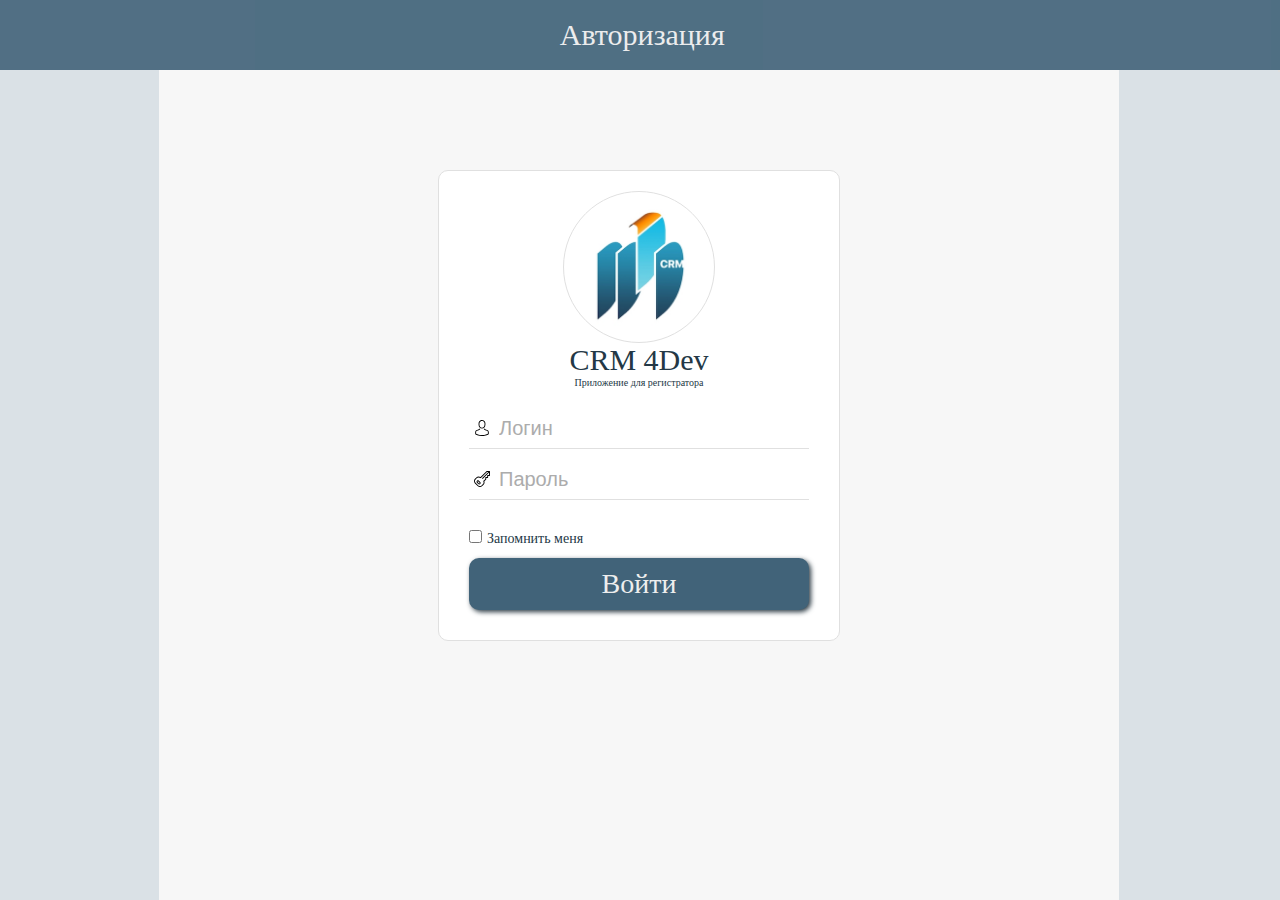
==== html/aut.html @ e52b11e8 "Add files via upload" ====
<!DOCTYPE html/>
<html>
    <head>
        <meta charset="utf-8">
        <link href="../css/styles.css" type="text/css" rel="stylesheet"/>
        <script src="../js/jQuery v3.3.1.js"></script>    
        <script src="../js/jQuery mobile min.js"></script> 
        <script src="../js/classes.js"></script>        
        <script src="../js/config.js"></script>    
        <script src="../js/aut.js"></script>    
        <meta name="viewport" content="width=device-width, initial-scale=1 user-scalable=no">    
        <link rel="manifest" href="../manifest.json">
        <link rel="apple-touch-icon" sizes="180x180" href="../image/apple-touch-icon.png">
        <link rel="icon" type="image/png" sizes="32x32" href="../image/favicon-32x32.png">
        <link rel="icon" type="image/png" sizes="16x16" href="../image/favicon-16x16.png">
        <link rel="shortcut icon" type="image/x-icon" href="../image/favicon.ico">  
        <title>CRM 4Dev приложение для регистратора</title>  
    </head>
    <body>        
        <header>
                <div class='caption'>
                    <div class='text-caption'>Авторизация</div>
                </div>
                <div class="menu">
                </div>
            </header>
    
            <div class="content">
                <div class="inner-content-aut">
                    <div class='form-Aut'>
                        <div class='content-form-Aut'>
                            <div class="image-logo"></div>
                            <div class='caption-aut'>
                                <div>CRM 4Dev</div> 
                                <div>Приложение для регистратора</div>
                            </div>
                            <div class = "input-aut">
                                <div class="image-user"></div>
                                <input type='text' id='login' placeholder="Логин"/>
                            </div>
                            <div class = "input-aut">
                                <div class="image-password"></div>
                                <input type='password'id='password' placeholder="Пароль"/>
                            </div>
                            <label><input type="checkbox" id="remember"/>Запомнить меня</label>
                            <div class="button" id='button-Aut'><div class="signature-button">Войти</div></div>
                        </div>
                    </div>                
                </div>
            </div>
    </body>
</html>
---- css/styles.css ----
:root{
    --color-menu: #416379;
    --color-doc: #fff;
    --color-font-black: #243846;
    --color-font-white: #EEEEEE;
    --color-shadow: #2d3c46;
    --color-border-white: #e0e0e0;
    --color-border-black: #727272;
    --color-content: #f7f7f7;
    --color-button: #416379;
    --color-body: #dae1e6;
    --color-add-list: #f0f0f0; 
    --color-caption-form:#e2e0e0;
    --color-image-select: #cadbe6;
    --color-image-select-active: #408fc4;
    --color-hover-doc: #e0eaf0;
    --height: 70px;
    --width: 960px;
}

*{
    margin: 0;
    padding: 0;
}

html, body { height: 100%; overflow: hidden; }

body{
    font-family: 'Segoe UI';
    color: var(--color-font-black);
    background: var(--color-body);
    font-size: 18px;
    overflow: hidden;
}

.menu-buttons, .list-add-doc-buttons, .caption-form, .menu-buttons-content{
    height: var(--height);
}

header{
    /*height: calc(var(--height) * 2);*/
    width: 100%;
    background: var(--color-menu);
    /*box-shadow: 2px 2px 5px var(--color-shadow);*/
    opacity: 0.9;
    min-width: 290px;
}

.content, .caption, .menu-buttons-content{
    width: var(--width);
    margin: 0 auto;
}
.menu-buttons-content{
    padding:0 2%;
    box-sizing: border-box;
}


.menu-lists, .caption{
    height: var(--height);
}

.caption{    
    text-align: center;
}

.menu-lists{    
    background: var(--color-menu);
    opacity: 0.9;
    width: 100%;
    margin: 0 auto;
}

.signature-button{   
    display: table-cell;
    vertical-align: middle; 
}

.content{
    height: calc(100% - var(--height)); 
    background: var(--color-content);
   /* box-shadow: 0 5px 5px var(--color-shadow);*/
    overflow: hidden;
    min-width: 290px;
}

/*
footer{
    position: fixed;
    bottom: 0px;
    height: var(--height);
    width: 100%;
}
*/

.button-menu-lists{
    height: 90%;
    display: table;
    float: left;
    width:32.9%;
    text-align: center;
    color: var(--color-font-white);
    cursor: pointer;
    border: 1px solid var(--color-border-white);
    word-wrap: break-word;
}

.button:hover, .button-menu-lists:hover {
    font-weight: bold;
}

.button-menu-lists-active{
    /*color: var(--color-font-black);*/
    color: #f85c19;
}

.button-menu-lists-active:hover{
    font-weight: normal;
}

.button{
    display: table;
    text-align: center;
    height: 90%;
    background: var(--color-button);
    border-radius: 10px;
    color: var(--color-font-white);
    margin-left: 5%;
    box-shadow: 2px 2px 5px var(--color-shadow);
    cursor: pointer;
}

.button-form, .add-doc{
    width: 90%;
}

.form-ok, .form-cancel, .add-doc-add, .add-doc-cancel{
    display: table;
    float: left;
    margin-left: 5%;
    width: 42.5%;
}

.doc{
    height: auto;
    width: calc(100% - 20px);
    background: var(--color-doc);
    margin: 10px;
    border-radius: 15px;
    box-sizing:border-box;
    border: 1px solid var(--color-border-white);
}

.doc:hover{
    background: var(--color-hover-doc);
}

.list-doc{
    height: 100%;
    overflow: auto;
}


.inner-content, .inner-content-aut{
    height: calc(100% - var(--height));
    min-height: 300px;
    width: 100%;
    margin: 0px;    
    overflow: auto;
}
.inner-content-aut{
    height: 100% ;
}

.form{
    padding: 20px;
    height: calc(100% - var(--height));
}

.container-list-add-doc{
    height: calc(100% - var(--height) * 2);
    width: 100%;
    background: var(--color-add-list);
    border: 1px solid var(--color-border-black);
    border-radius: 10px;
}

.list-add-doc{
    border: 5px;
    width: 100%;
    height: calc(100% - var(--height));
    overflow: auto;
}

.elem-form, .elem-doc{
    margin: 5px;
    display: inline-block;
}

input, select{
    box-sizing: border-box;
    padding: 6px 10px;
    border: 1px solid var(--color-border-white);
    border-radius: 5px;
    background: #fff;
    height: auto;
    min-width: 100px;
}
input:focus{
    outline: none;
}

.caption-doc{
    display: inline-block;
    max-width: calc(100% - 120px);
    font-size: 20px;
    padding: 20px 40px 0 40px;
}

.elem-doc{
    border-bottom: 1px solid var(--color-border-black);
    max-width: 80%;
    word-wrap: break-word;
}

.signature{
    font-size: 16px;
}

.info-doc{
    padding: 0px 10px 20px 10px;
}

.button-doc-more-info{
    display: table;    
    background: var(--color-button);
    color: var(--color-font-white);
    padding: 2px;
    border-radius: 10px;
    height: calc(var(--height) / 2);
    width: 50px;
    float: right;
    text-align: center;
    font-size: 14px;
    box-sizing: border-box;
    margin-top: 10px;
    cursor: pointer;
}

.caption-form-text{    
    padding: 0 0 10px 0;
    margin: 0 10px;
    font-size: 30px;
    border-bottom: 1px solid var(--color-border-black);
}
.image-next-right, .image-next-left, .image-next-left-white, .image-next-right-white {
    width:16px;
    height:16px;
    max-width: 256px;
    max-height: 256px;
    background-image: url([data-uri])
    ;    
    cursor: pointer;
}
.image-next-left-white, .image-next-right-white{
    display: none;
    background-image: url([data-uri])
;
}
.image-next-left, .image-next-left-white{  
    float: left;
    transform: scale(-1, 1);
    margin-left: 10px;
}
.image-next-right, .image-next-right-white{  
    float: right;
    margin-right: 10px;
}
.image-logo{
    height: 150px;
    width: 150px;
    margin:0px auto;
    background: url('../image/logo.jpg')
    no-repeat center center;
    background-size: 100px;
    border: 1px solid var(--color-border-white);
    border-radius: 100px;
}
.image-user{
    display: inline-block;
    vertical-align: middle;
    width:16px;
    height: 16px;
    max-width: 256px;
    max-height: 256px;
    background-image: url([data-uri])
    ;
}
.image-password {
    display: inline-block;
    vertical-align: middle;
    width:16px;
    height: 16px;
    max-width: 256px;
    max-height: 256px;
    background-image: url([data-uri])
    ;
}
.caption-aut{
    height: auto;
    width: 150px;
    margin: auto;
    margin-bottom: 20px;
}
.caption-aut div:nth-child(1){
    text-align: center;
    font-size: 30px;
}
.caption-aut div:nth-child(2){
    text-align: center;
    font-size: 10px;
}
.input-aut{
    margin: 10px;
    height: 40px;
    border-bottom: 1px solid var(--color-border-white);
}
.input-aut input{
    display: inline;
    vertical-align: middle;
    padding: 0px;
    font-size: 20px;
    border: 0px;
    padding: 5px;
}
.input-aut::before{
    display: inline-block;
    height: 100%;
    vertical-align: middle;
    content: "";
}
#button-Aut {
   display: block; 
   max-width: 340px;
   margin: 10px auto;
   box-sizing: border-box;
   text-align: center;
}
#button-Aut .signature-button{
    display: inline;
    text-align: center;
    font-size: 28px;
}
#docs{
    width:16px;
    height:16px;
    float: right;
}
#events{
    width:16px;
    height:16px;
    float: left;
}
.image-cancel {
    display: inline-block;
    vertical-align: top;
    margin-top: 20px;
    width:16px;
    height:16px;
    max-width: 256px;
    max-height: 256px;
    background-image: url([data-uri]);
    cursor: pointer;
}

.image-select {
    background: url([data-uri])
    no-repeat center center
    var(--color-image-select);
    padding: 2px;
    border-radius: 16px;	
    background-position: center center;
    float: right;
    vertical-align: top;
    margin-top: 20px;
    margin-right: 20px;
    width:16px;
    height:16px;
    max-width: 256px;
    max-height: 256px;
    margin-top: 20px;
    cursor: pointer;
}

.image-select-active{
    background-color: var(--color-image-select-active);
}


.button-menu{
    display: inline-block;
    vertical-align: middle;  
    height: 100%; 
    width: 18%; 
    padding-right: 25px;
    box-sizing: border-box;
    cursor: pointer;
    z-index:10;
}

.image-menu {
    width:100%;
    height:100%;
    max-width: 256px;
    max-height: 256px;
    background: url([data-uri])
    no-repeat right center;
    background-size: 25px;
}


.caption::before {
    display: inline-block;
    height: 100%;
    vertical-align: middle;
    content: "";
}

.text-caption{
    display: inline-block;
    vertical-align: middle;
    color: var(--color-font-white);
    font-size: 30px;
    width: 60%;
    box-sizing: border-box;
}

.form-Aut{
    background: var(--color-doc);
    border: 1px solid var(--color-border-white);
    border-radius: 10px;
    width: 400px;
    margin: 100px auto 0 auto;
    overflow: hidden;
    display: table;
    vertical-align: middle;
}

.content-form-Aut{ 
    vertical-align: middle;
    display: table-cell; 
    padding: 20px;
}

.content-form-Aut label{
    display: block;
    margin: 0 auto;
    max-width: 340px;
}

.form-Aut .text-caption{
    display: table-cell;
    font-size: 24px; 
    text-align: left;
    padding-left: 20px;
}

.signature-form-Aut{
    background: var(--color-menu);
    display: table;
    opacity: 0.9;
    height: 50px;
    width: 100%;
}

::-webkit-input-placeholder {color:#acacac;}

input[type='checkBox']{
    display: initial;
    height: auto;
    margin: 20px 5px 5px 0px;
    min-width: auto;
}

label{
    color: var(--color-font-black);
    font-size: 14px;
}

.form-Aut .button{
    height: auto;
    width: auto;
    padding: 10px 30px;
    margin-bottom: 20px;
}

.container-menu{
    position: fixed;
    margin: var(--height) auto;
    left:0;
    right:0;
    top:0;
    bottom: 0;
    width: var(--width);
}

.menu{
    float:right;
    border: 1px solid var(--color-border-white);
}
.menu-item, .menu-item-active{
    width: 100%;
    box-sizing: border-box;
    padding: 8px 10px;
    color: var(--color-font-black);
    background: var(--color-doc);
    border-bottom: 1px solid var(--color-border-white);
}
.menu-item{
    cursor: pointer;
}
.menu-item-active{
    cursor: default;
}
.menu-item:hover{
    background: var(--color-hover-doc);
}
.menu-item-active{
    color: var(--color-font-white);
    background: var(--color-image-select-active);
}

/*#region Календарь*/

table{
    table-layout: auto;
}

#calendar, #container-day {
    width: 80%;
    font-size: 20px;
    margin: auto;
}
#calendar{
    text-align: center;
}
#calendar thead tr:last-child {
    color: var(--color-font-black);
}
#calendar thead tr:nth-child(1){
    color: var(--color-font-black);
    height: 100px;
    max-width: 100%;;
}
#calendar thead tr:nth-child(1) td:nth-child(1):hover, #calendar thead tr:nth-child(1) td:nth-child(3):hover {
    cursor: pointer;
}
#calendar thead tr:nth-child(3) td{
    cursor: pointer;
}
#calendar tbody td {
    position: relative;
    color: var(--color-font-black);
    border: 1px solid var(--color-border-white);
    width: 14.24%;
    height: auto;
}
#calendar tbody td::before{
    content: "";
    display: block;
    padding-top: 100%;
}
#calendar tbody td .day{  
    position: absolute;
    top: 0;
    left: 0;
    bottom: 0;
    right: 0;
    cursor: pointer;
}
.day:hover{
    background: var(--color-hover-doc);
    color: var(--color-font-black);
}
#calendar tbody td:nth-child(n+6), #calendar .holiday {
    color: rgb(231, 140, 92);
}
#calendar tbody td.today {
    background: var(--color-image-select-active);
    color: #fff;
}
b{
    font-size: 40px;
}
.calendar-doc{    
    position: absolute;
    bottom: 0;
    right: 0;
    padding: 5px;
}
.notice{
    display: block;
    position: fixed;
    top: 0;
    right: 0;
    bottom: 0;
    left: 0;
    z-index: 99999;
    width: 500px;
    height: 200px;
    margin: auto;
    background: var(--color-content);
    border: 1px solid var(--color-border-black);
    border-radius: 10px;
    overflow: hidden;
}
.info-notice{
    height: calc(100% - 50px);
    overflow: auto;
}
.elem-notice{
    margin: 5px;
    margin: 10px;
    border-bottom: 1px solid var(--color-border-white);
}
#container-day{
    height: calc(100% - 160px);
    overflow: hidden;
}
#container-day-caption{
    text-align: center;
    padding: 5px 20px;
    background: var(--color-image-select);
}
#container-day-content{
    background: var(--color-add-list);
    height: calc(100% - var(--height));
    overflow: auto;

}
.event-day{
    width:98%;
    height:auto;
    margin: 10px auto;
    border-bottom: 1px solid var(--color-border-white);
    background: var(--color-doc);
    cursor: pointer;
}
.event-day-caption{
    margin: 0 10px; 
    font-size: 14px;
}
.event-day-text{
    display: inline-block;
    margin: 0px 20px 10px 20px;
}
tr .select{
    background: var(--color-image-select);
}
#button-add-event{
    background: var(--color-button);
    color: var(--color-font-white);
    border-radius: var(--height);
    height: calc(var(--height) / 1.5);
    width: calc(var(--height) / 1.5);
    float: right;
    text-align: center;
    font-size: 30px;
    box-sizing: border-box;
    margin-right: 50px;
    margin-top: 15px;
    cursor: pointer;
}
.free{
    background: #bcdaeb;
}
.busy{
    background: #ebbcbc;
}
/*#endregion Календарь*/

/*#region Анимация загрузки*/
.windows8 {
	position: relative;
	width: 34px;
	height:34px;
    margin:auto;
    margin-top: 30px;
}

.windows8 .wBall {
	position: absolute;
	width: 32px;
	height: 32px;
	opacity: 0;
	transform: rotate(225deg);
		-o-transform: rotate(225deg);
		-ms-transform: rotate(225deg);
		-webkit-transform: rotate(225deg);
		-moz-transform: rotate(225deg);
	animation: orbit 3.9325s infinite;
		-o-animation: orbit 3.9325s infinite;
		-ms-animation: orbit 3.9325s infinite;
		-webkit-animation: orbit 3.9325s infinite;
		-moz-animation: orbit 3.9325s infinite;
}

.windows8 .wBall .wInnerBall{
	position: absolute;
	width: 4px;
	height: 4px;
	background: rgba(65,99,127,0.98);
	left:0px;
	top:0px;
	border-radius: 4px;
}

.windows8 #wBall_1 {
	animation-delay: 0.856s;
		-o-animation-delay: 0.856s;
		-ms-animation-delay: 0.856s;
		-webkit-animation-delay: 0.856s;
		-moz-animation-delay: 0.856s;
}

.windows8 #wBall_2 {
	animation-delay: 0.173s;
		-o-animation-delay: 0.173s;
		-ms-animation-delay: 0.173s;
		-webkit-animation-delay: 0.173s;
		-moz-animation-delay: 0.173s;
}

.windows8 #wBall_3 {
	animation-delay: 0.3465s;
		-o-animation-delay: 0.3465s;
		-ms-animation-delay: 0.3465s;
		-webkit-animation-delay: 0.3465s;
		-moz-animation-delay: 0.3465s;
}

.windows8 #wBall_4 {
	animation-delay: 0.5095s;
		-o-animation-delay: 0.5095s;
		-ms-animation-delay: 0.5095s;
		-webkit-animation-delay: 0.5095s;
		-moz-animation-delay: 0.5095s;
}

.windows8 #wBall_5 {
	animation-delay: 0.693s;
		-o-animation-delay: 0.693s;
		-ms-animation-delay: 0.693s;
		-webkit-animation-delay: 0.693s;
		-moz-animation-delay: 0.693s;
}



@keyframes orbit {
	0% {
		opacity: 1;
		z-index:99;
		transform: rotate(180deg);
		animation-timing-function: ease-out;
	}

	7% {
		opacity: 1;
		transform: rotate(300deg);
		animation-timing-function: linear;
		origin:0%;
	}

	30% {
		opacity: 1;
		transform:rotate(410deg);
		animation-timing-function: ease-in-out;
		origin:7%;
	}

	39% {
		opacity: 1;
		transform: rotate(645deg);
		animation-timing-function: linear;
		origin:30%;
	}

	70% {
		opacity: 1;
		transform: rotate(770deg);
		animation-timing-function: ease-out;
		origin:39%;
	}

	75% {
		opacity: 1;
		transform: rotate(900deg);
		animation-timing-function: ease-out;
		origin:70%;
	}

	76% {
	opacity: 0;
		transform:rotate(900deg);
	}

	100% {
	opacity: 0;
		transform: rotate(900deg);
	}
}

@-o-keyframes orbit {
	0% {
		opacity: 1;
		z-index:99;
		-o-transform: rotate(180deg);
		-o-animation-timing-function: ease-out;
	}

	7% {
		opacity: 1;
		-o-transform: rotate(300deg);
		-o-animation-timing-function: linear;
		-o-origin:0%;
	}

	30% {
		opacity: 1;
		-o-transform:rotate(410deg);
		-o-animation-timing-function: ease-in-out;
		-o-origin:7%;
	}

	39% {
		opacity: 1;
		-o-transform: rotate(645deg);
		-o-animation-timing-function: linear;
		-o-origin:30%;
	}

	70% {
		opacity: 1;
		-o-transform: rotate(770deg);
		-o-animation-timing-function: ease-out;
		-o-origin:39%;
	}

	75% {
		opacity: 1;
		-o-transform: rotate(900deg);
		-o-animation-timing-function: ease-out;
		-o-origin:70%;
	}

	76% {
	opacity: 0;
		-o-transform:rotate(900deg);
	}

	100% {
	opacity: 0;
		-o-transform: rotate(900deg);
	}
}

@-ms-keyframes orbit {
	0% {
		opacity: 1;
		z-index:99;
		-ms-transform: rotate(180deg);
		-ms-animation-timing-function: ease-out;
	}

	7% {
		opacity: 1;
		-ms-transform: rotate(300deg);
		-ms-animation-timing-function: linear;
		-ms-origin:0%;
	}

	30% {
		opacity: 1;
		-ms-transform:rotate(410deg);
		-ms-animation-timing-function: ease-in-out;
		-ms-origin:7%;
	}

	39% {
		opacity: 1;
		-ms-transform: rotate(645deg);
		-ms-animation-timing-function: linear;
		-ms-origin:30%;
	}

	70% {
		opacity: 1;
		-ms-transform: rotate(770deg);
		-ms-animation-timing-function: ease-out;
		-ms-origin:39%;
	}

	75% {
		opacity: 1;
		-ms-transform: rotate(900deg);
		-ms-animation-timing-function: ease-out;
		-ms-origin:70%;
	}

	76% {
	opacity: 0;
		-ms-transform:rotate(900deg);
	}

	100% {
	opacity: 0;
		-ms-transform: rotate(900deg);
	}
}

@-webkit-keyframes orbit {
	0% {
		opacity: 1;
		z-index:99;
		-webkit-transform: rotate(180deg);
		-webkit-animation-timing-function: ease-out;
	}

	7% {
		opacity: 1;
		-webkit-transform: rotate(300deg);
		-webkit-animation-timing-function: linear;
		-webkit-origin:0%;
	}

	30% {
		opacity: 1;
		-webkit-transform:rotate(410deg);
		-webkit-animation-timing-function: ease-in-out;
		-webkit-origin:7%;
	}

	39% {
		opacity: 1;
		-webkit-transform: rotate(645deg);
		-webkit-animation-timing-function: linear;
		-webkit-origin:30%;
	}

	70% {
		opacity: 1;
		-webkit-transform: rotate(770deg);
		-webkit-animation-timing-function: ease-out;
		-webkit-origin:39%;
	}

	75% {
		opacity: 1;
		-webkit-transform: rotate(900deg);
		-webkit-animation-timing-function: ease-out;
		-webkit-origin:70%;
	}

	76% {
	opacity: 0;
		-webkit-transform:rotate(900deg);
	}

	100% {
	opacity: 0;
		-webkit-transform: rotate(900deg);
	}
}

@-moz-keyframes orbit {
	0% {
		opacity: 1;
		z-index:99;
		-moz-transform: rotate(180deg);
		-moz-animation-timing-function: ease-out;
	}

	7% {
		opacity: 1;
		-moz-transform: rotate(300deg);
		-moz-animation-timing-function: linear;
		-moz-origin:0%;
	}

	30% {
		opacity: 1;
		-moz-transform:rotate(410deg);
		-moz-animation-timing-function: ease-in-out;
		-moz-origin:7%;
	}

	39% {
		opacity: 1;
		-moz-transform: rotate(645deg);
		-moz-animation-timing-function: linear;
		-moz-origin:30%;
	}

	70% {
		opacity: 1;
		-moz-transform: rotate(770deg);
		-moz-animation-timing-function: ease-out;
		-moz-origin:39%;
	}

	75% {
		opacity: 1;
		-moz-transform: rotate(900deg);
		-moz-animation-timing-function: ease-out;
		-moz-origin:70%;
	}

	76% {
	opacity: 0;
		-moz-transform:rotate(900deg);
	}

	100% {
	opacity: 0;
		-moz-transform: rotate(900deg);
	}
}
/*#endregion Анимация загрузки*/

@media screen and (max-width: 991px) {
    :root{
        --height: 60px;
        --width: 100%;
    }
    body{
        font-size: 16px;
    }/*
    .menu-lists, .content, .caption{
        width: 100%;
        margin: 0px;
    }*/
    .content{
        border: 0px;
        box-shadow: none;
    }
    .caption-doc{
        font-size: 18px;
    }  
    .form-Aut{
        width: 100%;
        height: 100%;
        margin:0px;
        border-radius: 0px;
    }
    .form-Aut .input-aut{
        max-width: 300px;
        margin: 10px auto;
    }  
}

@media screen and (max-width: 480px) {
    :root{
        --height: 35px;
        --width: 100%;
    }
    body{
        font-size: 14px;
    }/*
    .menu-lists, .content, .caption{
        width: 100%;
        margin: 0px;
    }*/
    .content{
        border: 0px;
        box-shadow: none;
    }
    .menu-lists{
        width:100%;
    }
    .button-menu-lists{
        width:100%;
        border:0px;
    }
    .pol,.zareg{
        display: none;
    }
    .doc{
        height: auto;
        width: calc(100% - 10px);
        margin: 5px;
    }
    .caption-doc{
        font-size: 12px;
    }
    .signature, .elem-doc-value{
        font-size: 10px;
    }
    .elem-doc {
        margin: 5px;
    }
    .caption-form-text{
        font-size: 14px;
    }
    input, select{
        height: auto;
        font-size: 8px;
        padding: 3px 5px;
    }
    .form{
        padding:10px;
    }
    .button-menu-lists-active{
        background: var(--color-menu);
        color: var(--color-font-white);
    }
    .text-caption{
        font-size: 20px;
        padding-left: 10px;  
    }
    .form-Aut .text-caption{
        font-size: 18px;
    }
    .form-Aut{
        width: 100%;
        height: 100%;
        margin:0px;
        border-radius: 0px;
    }
    .form-Aut input{
        height: auto;
        font-size: 12px;
    }
    label{
        font-size: 12px;
    }
    .button-menu{
        padding-right: 10px;
        width:50px;
    }
    .image-menu{
        background-size:16px;
    }

    /*#region Календарь*/

    #calendar thead tr:nth-child(1){
        height: 30px;
    }
    #calendar, #container-day {
        width: 100%;
        font-size: 14px;
    }
    .notice{
        width:90%;
    }
    #container-day {
        height: calc(100% - 80px);
    }
    
    #button-add-event{
        margin-top:5px;
        margin-right: 20px;
        font-size: 16px;
    }
    
    .event-day-caption{
        font-size: 10px;
    }
    .event-day-text{
        font-size: 14px;
    }
    /*#endregion Календарь*/
    .image-next-left-white, .image-next-right-white{
        display: block;
    }
}
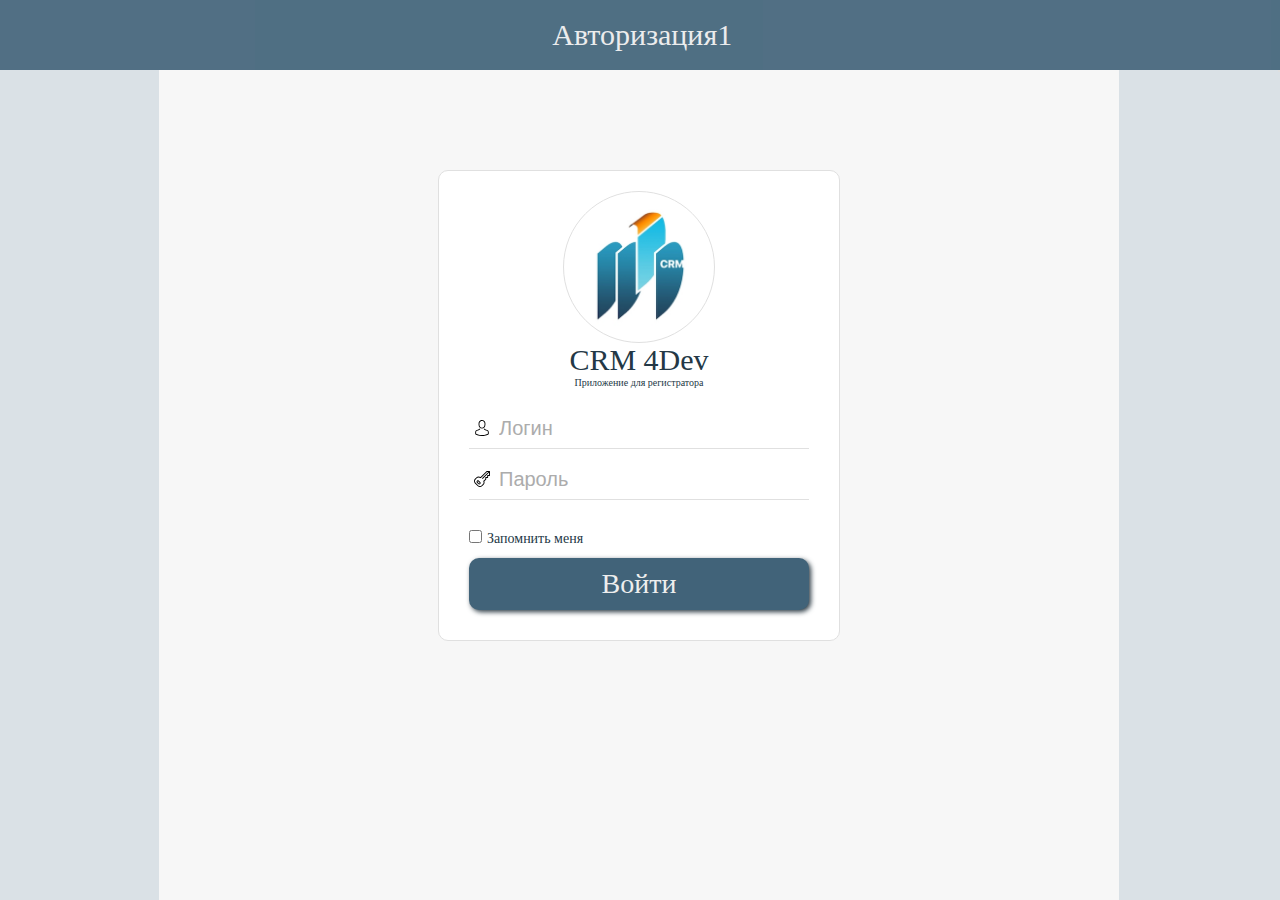
==== commit 06aa1ae8: "Update aut.html" ====
--- a/html/aut.html
+++ b/html/aut.html
@@ -19,7 +19,7 @@
     <body>        
         <header>
                 <div class='caption'>
-                    <div class='text-caption'>Авторизация</div>
+                    <div class='text-caption'>Авторизация1</div>
                 </div>
                 <div class="menu">
                 </div>
@@ -49,4 +49,4 @@
                 </div>
             </div>
     </body>
-</html>+</html>
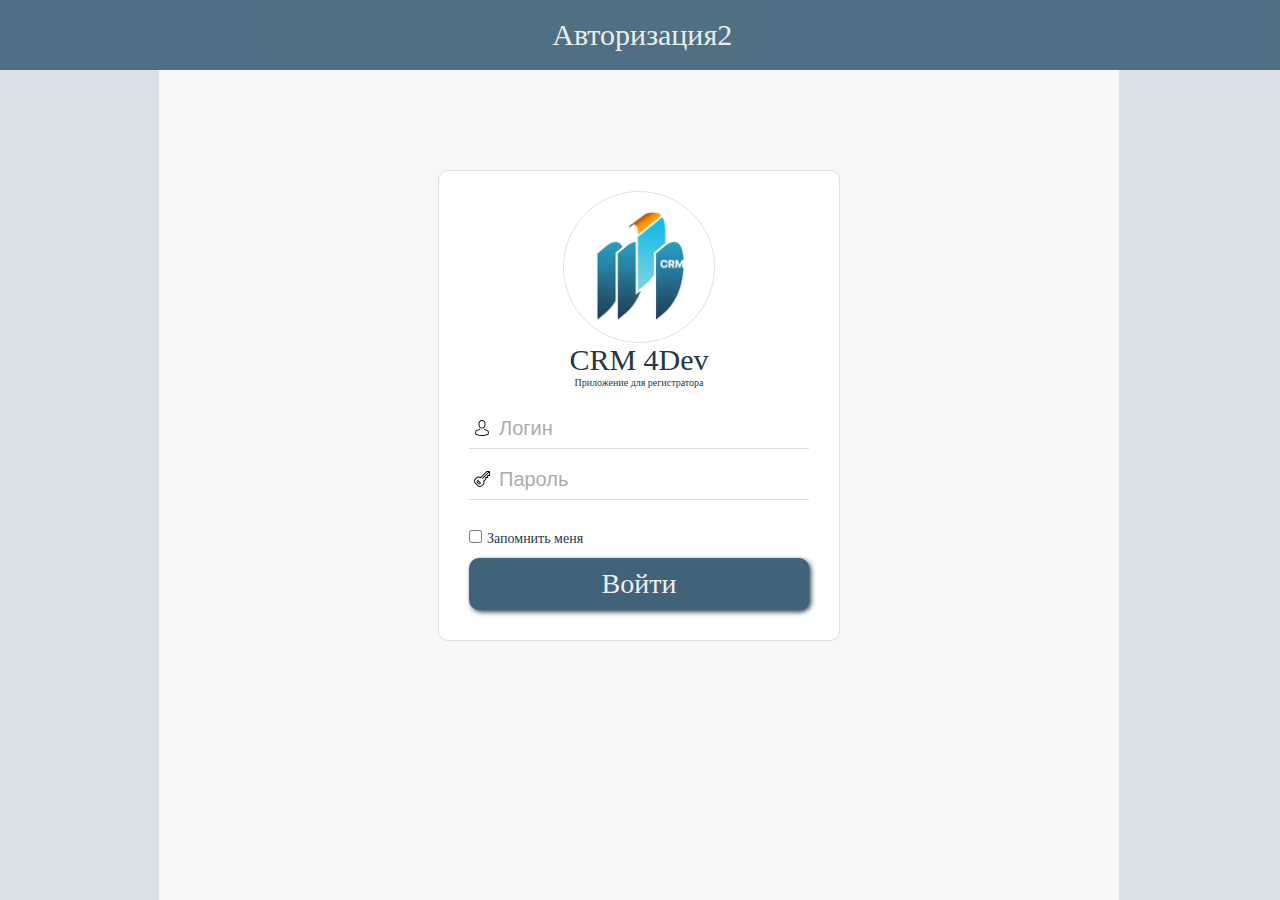
==== commit 4acfb846: "Update aut.html" ====
--- a/html/aut.html
+++ b/html/aut.html
@@ -19,7 +19,7 @@
     <body>        
         <header>
                 <div class='caption'>
-                    <div class='text-caption'>Авторизация1</div>
+                    <div class='text-caption'>Авторизация2</div>
                 </div>
                 <div class="menu">
                 </div>
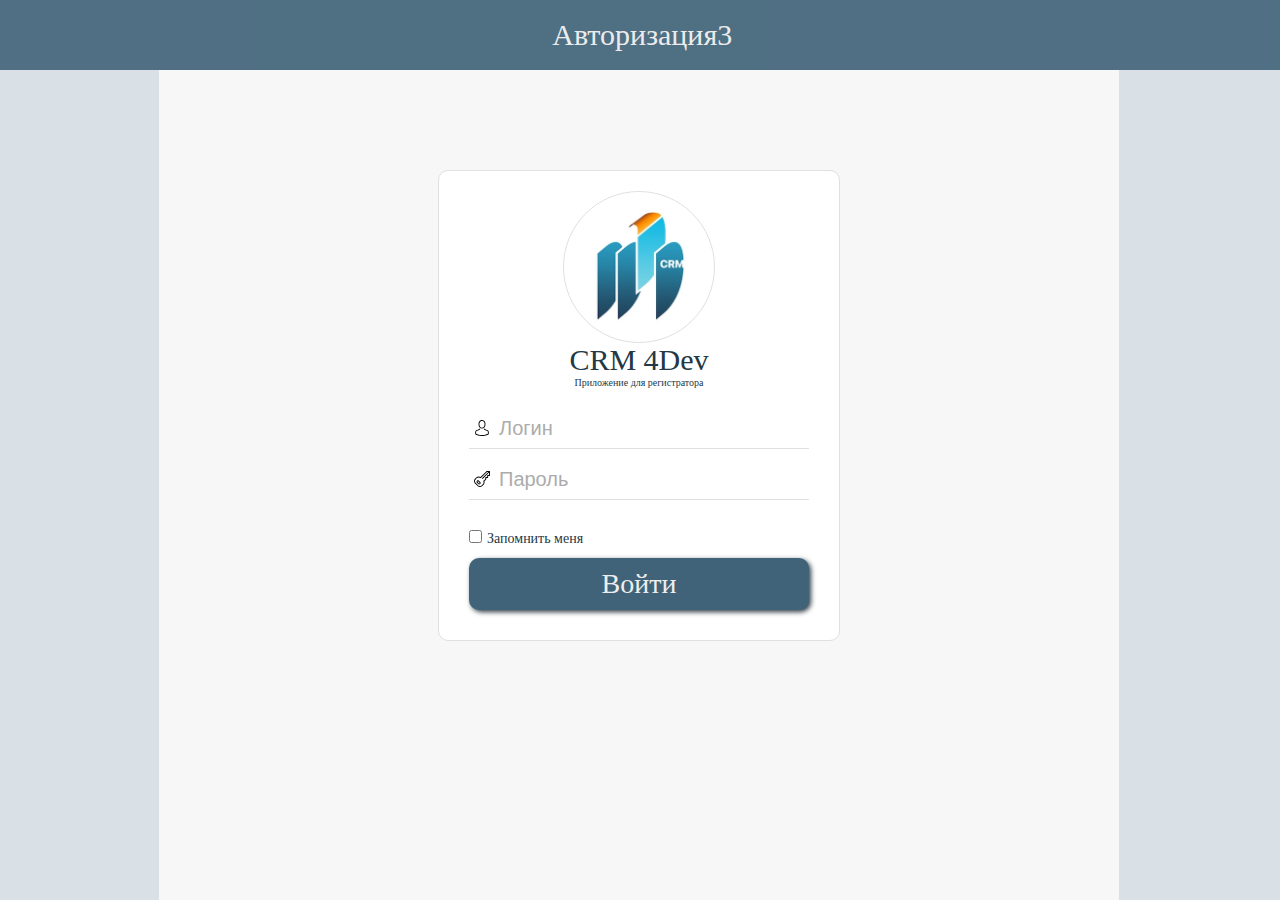
==== commit 20adb8cd: "Update aut.html" ====
--- a/html/aut.html
+++ b/html/aut.html
@@ -19,7 +19,7 @@
     <body>        
         <header>
                 <div class='caption'>
-                    <div class='text-caption'>Авторизация2</div>
+                    <div class='text-caption'>Авторизация3</div>
                 </div>
                 <div class="menu">
                 </div>
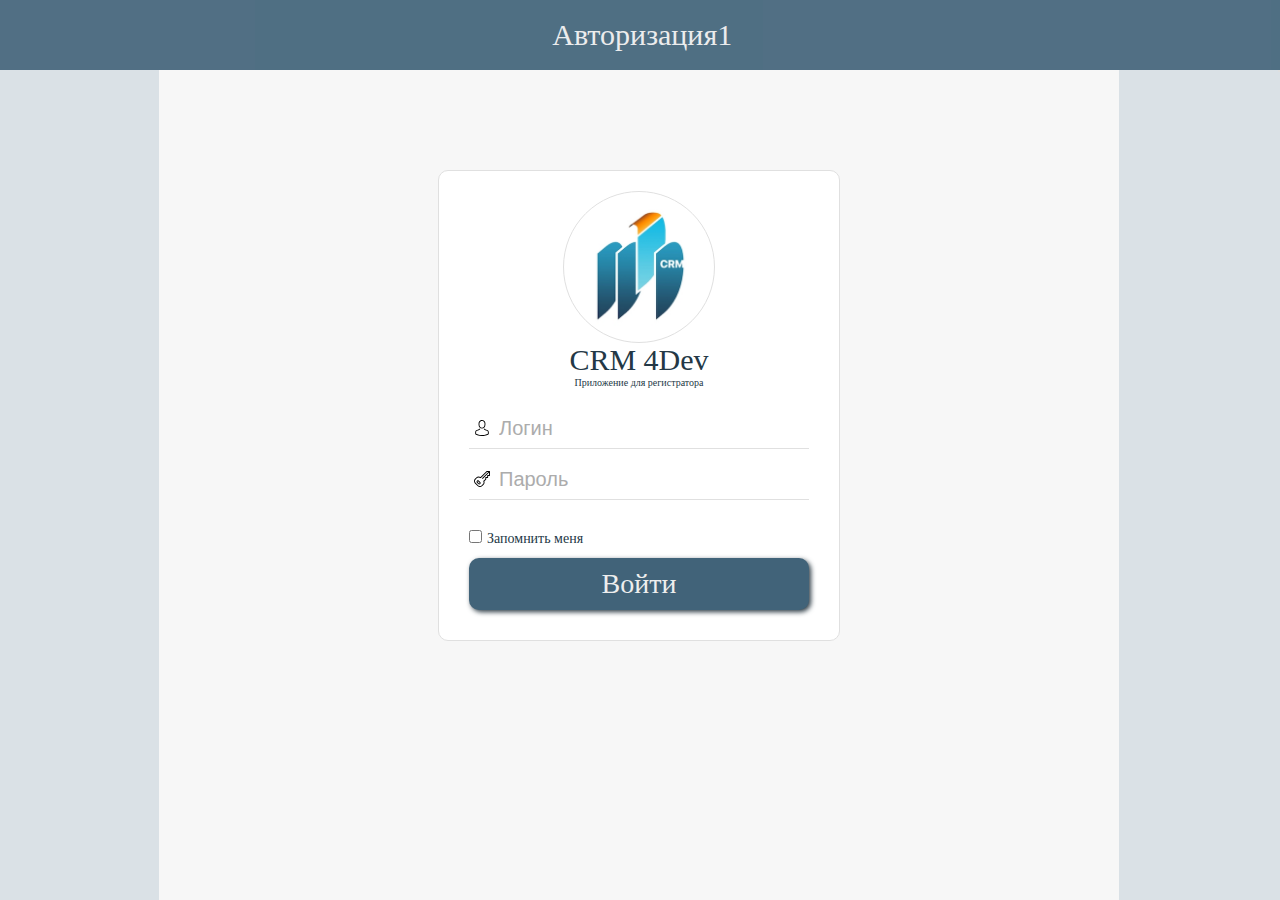
==== commit 012b92a3: "Update aut.html" ====
--- a/html/aut.html
+++ b/html/aut.html
@@ -19,7 +19,7 @@
     <body>        
         <header>
                 <div class='caption'>
-                    <div class='text-caption'>Авторизация3</div>
+                    <div class='text-caption'>Авторизация1</div>
                 </div>
                 <div class="menu">
                 </div>
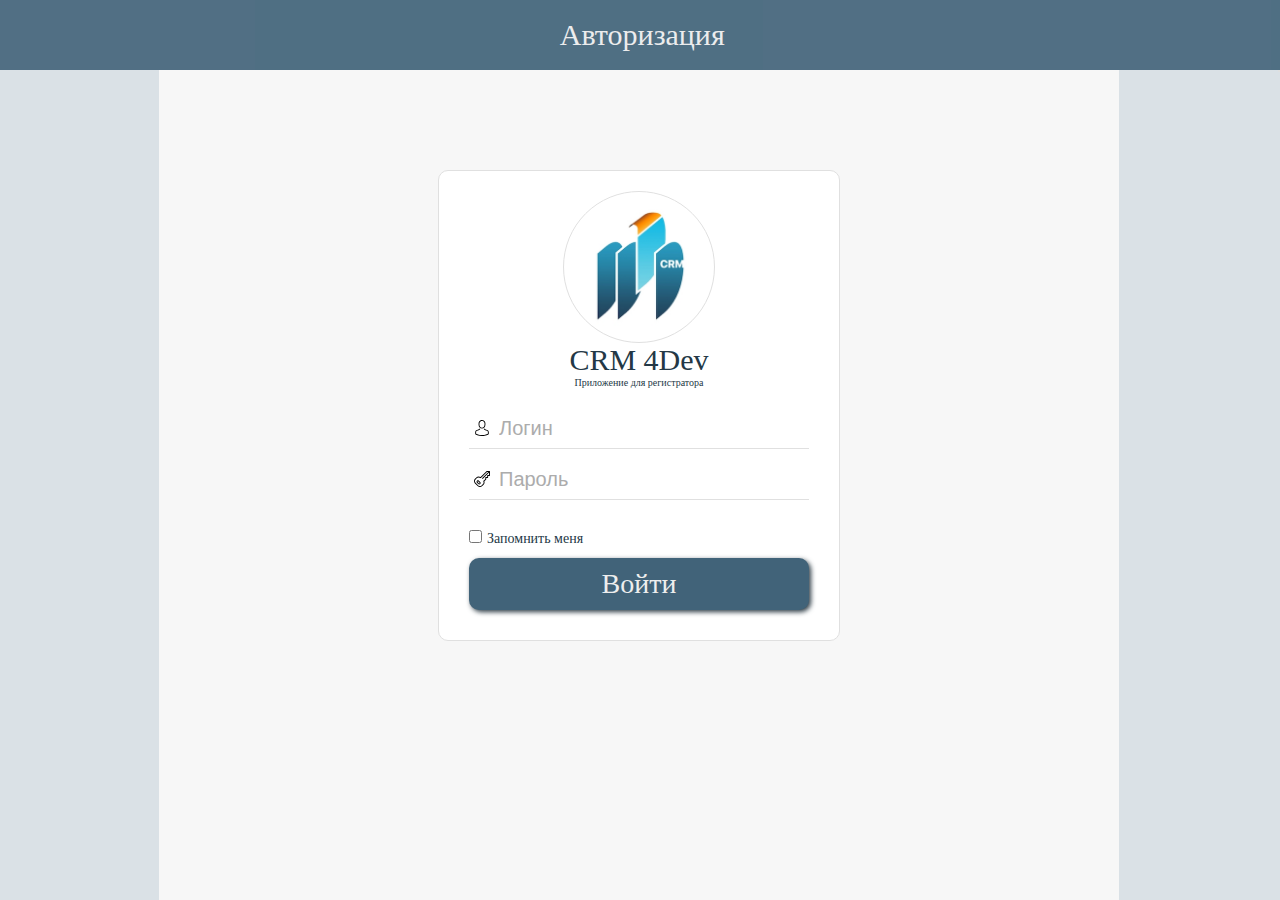
==== commit 6c42ed3b: "Add files via upload" ====
--- a/html/aut.html
+++ b/html/aut.html
@@ -19,7 +19,7 @@
     <body>        
         <header>
                 <div class='caption'>
-                    <div class='text-caption'>Авторизация1</div>
+                    <div class='text-caption'>Авторизация</div>
                 </div>
                 <div class="menu">
                 </div>
@@ -49,4 +49,4 @@
                 </div>
             </div>
     </body>
-</html>
+</html>--- a/css/styles.css
+++ b/css/styles.css
@@ -174,7 +174,7 @@
 
 .form{
     padding: 20px;
-    height: calc(100% - var(--height));
+    /*height: calc(100% - var(--height));*/
 }
 
 .container-list-add-doc{
@@ -224,6 +224,7 @@
 }
 
 .signature{
+    font-weight:bold;
     font-size: 16px;
 }
 
@@ -1029,6 +1030,10 @@
 /*#endregion Анимация загрузки*/
 
 @media screen and (max-width: 991px) {
+    body {
+        position:fixed;
+        width: 100%;
+    }
     :root{
         --height: 60px;
         --width: 100%;
@@ -1060,6 +1065,10 @@
 }
 
 @media screen and (max-width: 480px) {
+    body {
+        position:fixed;
+        width: 100%;
+    }
     :root{
         --height: 35px;
         --width: 100%;
@@ -1115,11 +1124,11 @@
         color: var(--color-font-white);
     }
     .text-caption{
-        font-size: 20px;
+        font-size: 16px;
         padding-left: 10px;  
     }
     .form-Aut .text-caption{
-        font-size: 18px;
+        font-size: 16px;
     }
     .form-Aut{
         width: 100%;
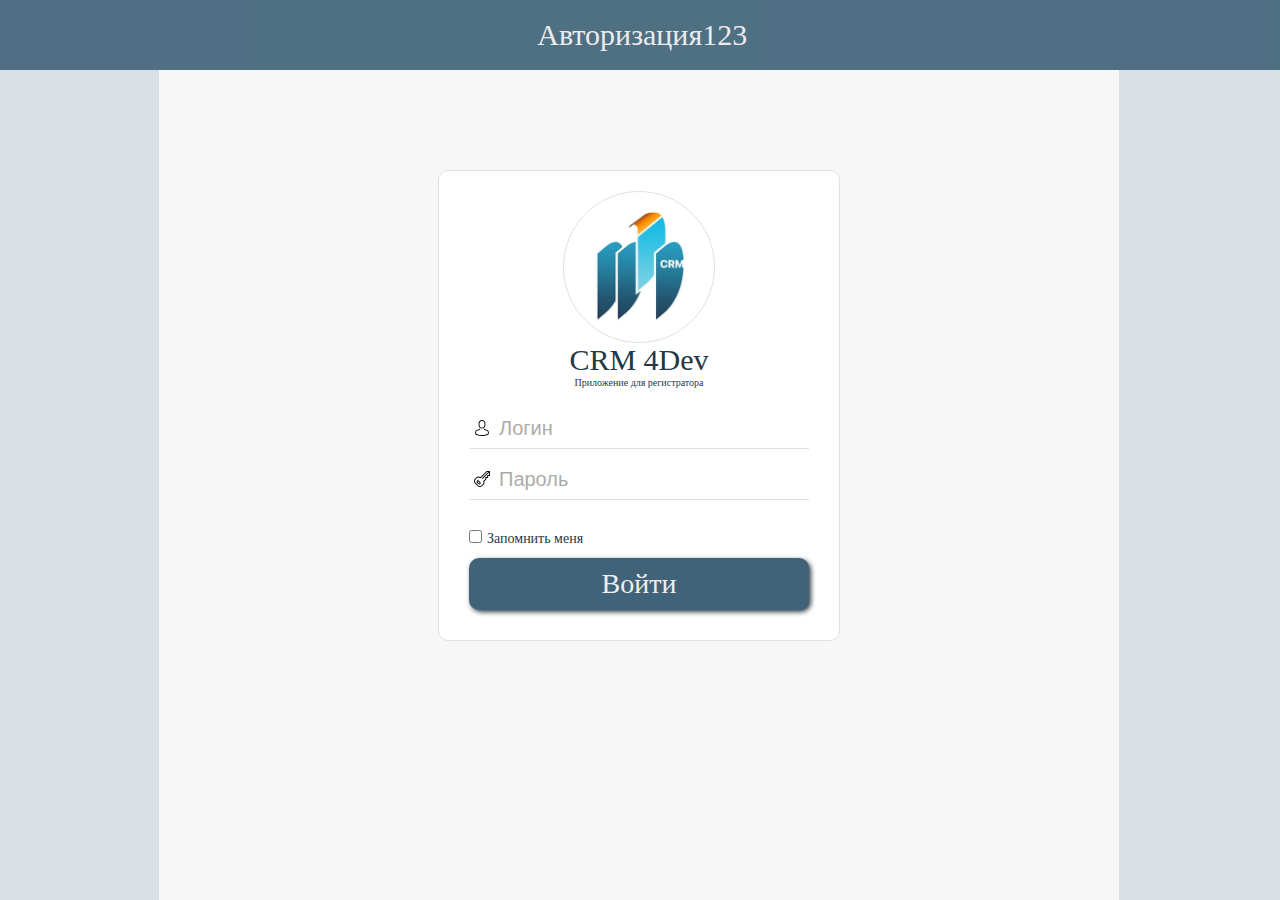
==== commit 7ad18038: "Update aut.html" ====
--- a/html/aut.html
+++ b/html/aut.html
@@ -19,7 +19,7 @@
     <body>        
         <header>
                 <div class='caption'>
-                    <div class='text-caption'>Авторизация</div>
+                    <div class='text-caption'>Авторизация123</div>
                 </div>
                 <div class="menu">
                 </div>
@@ -49,4 +49,4 @@
                 </div>
             </div>
     </body>
-</html>+</html>
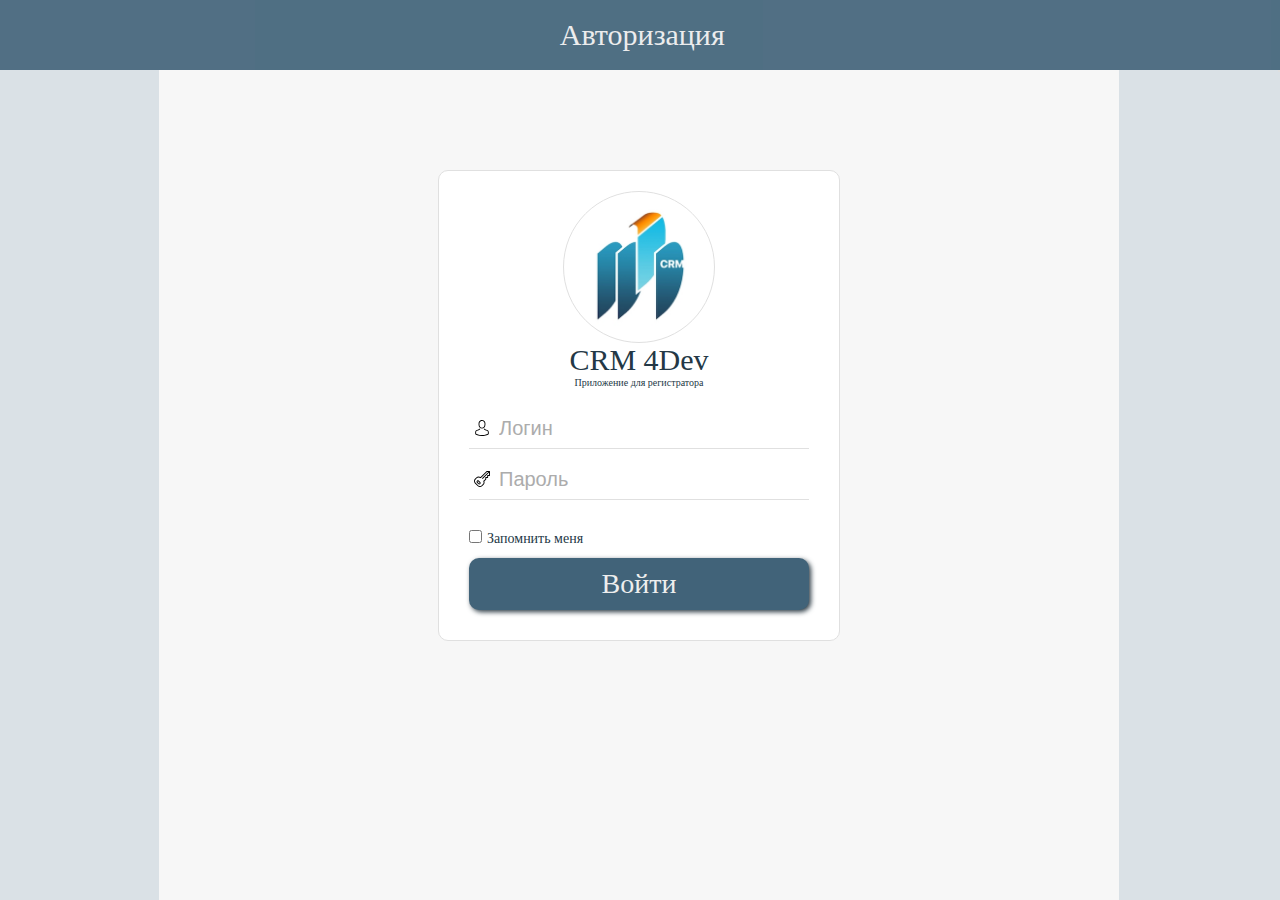
==== commit d4d3ce14: "Update aut.html" ====
--- a/html/aut.html
+++ b/html/aut.html
@@ -19,7 +19,7 @@
     <body>        
         <header>
                 <div class='caption'>
-                    <div class='text-caption'>Авторизация123</div>
+                    <div class='text-caption'>Авторизация</div>
                 </div>
                 <div class="menu">
                 </div>
